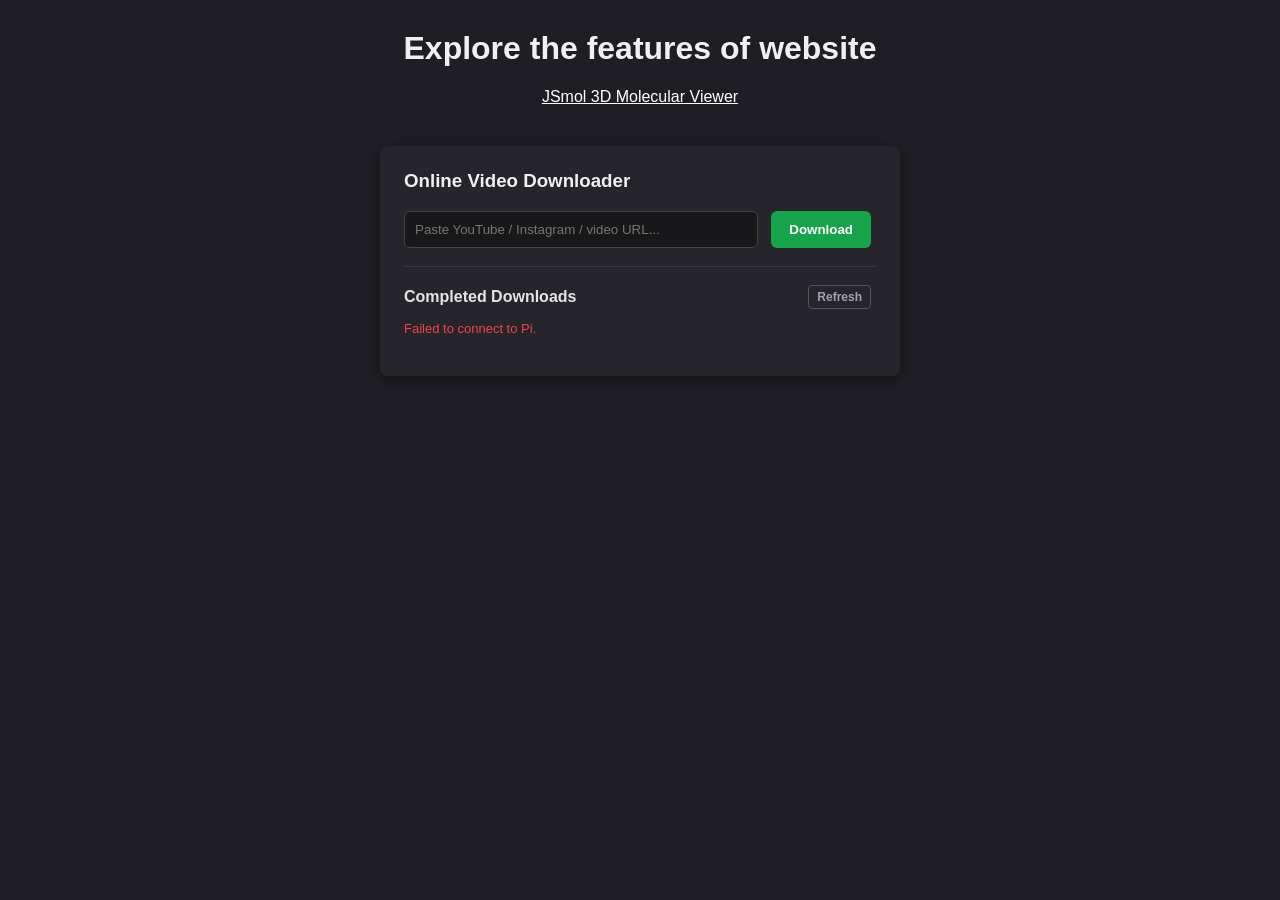
==== index.html @ f724b2a7 "enhance video downloader with progress tracking and improved UI" ====
<!DOCTYPE html>
<html>

<head>
    <meta charset="UTF-8">
    <meta name="viewport" content="width=device-width, initial-scale=1.0">
    <link rel="stylesheet" href="style.css">
    <script type="text/javascript" src="jsmol.min.js"></script>
    <title>Welcome to 123Haiku's Website</title>
</head>

<body>
    <h1>Explore the features of website</h1>
    <a href="jsmol.html" style="color: white;">JSmol 3D Molecular Viewer</a><br>
    <!-- Video Downloader Section -->
    <div
        style="margin-top: 40px; padding: 24px; background: #25252b; border-radius: 8px; display: inline-block; box-shadow: 0 4px 16px rgba(0,0,0,0.4); max-width: 520px; width: 100%; text-align: left; box-sizing: border-box;">
        <h3 style="margin-top: 0; color: #f0f0f0;">Online Video Downloader</h3>

        <div style="display: flex; gap: 8px;">
            <input type="text" id="video-url-input" placeholder="Paste YouTube / Instagram / video URL..."
                style="flex: 1; padding: 10px; border-radius: 6px; border: 1px solid #444; background: #18181b; color: #fff; outline: none;" />
            <button id="dl-btn" onclick="triggerDownload()"
                style="padding: 10px 18px; font-weight: bold; border: none; border-radius: 6px; background: #16a34a; color: white; cursor: pointer;">
                Download
            </button>
        </div>

        <div id="progress-container" style="display: none; margin-top: 14px;">
            <div
                style="display: flex; justify-content: space-between; font-size: 13px; color: #a1a1aa; margin-bottom: 4px;">
                <span id="progress-text">Downloading: 0%</span>
                <span id="progress-meta">Speed: -- | ETA: --</span>
            </div>
            <div style="width: 100%; height: 8px; background: #33333d; border-radius: 4px; overflow: hidden;">
                <div id="progress-bar"
                    style="width: 0%; height: 100%; background: #22c55e; transition: width 0.3s ease;"></div>
            </div>
        </div>
        <p id="dl-status" style="margin-top: 10px; font-size: 14px; color: #a1a1aa;"></p>



        <hr style="border: 0; border-top: 1px solid #383842; margin: 18px 0;" />

        <div style="display: flex; justify-content: space-between; align-items: center;">
            <h4 style="margin: 0; color: #e4e4e7;">Completed Downloads</h4>
            <button onclick="fetchCompletedVideos()"
                style="background: none; border: 1px solid #555; color: #a1a1aa; border-radius: 4px; padding: 4px 8px; cursor: pointer; font-size: 12px;">Refresh</button>
        </div>

        <ul id="video-list"
            style="list-style: none; padding: 0; margin-top: 12px; max-height: 220px; overflow-y: auto;">
            <li style="color: #71717a; font-size: 13px;">Loading completed files...</li>
        </ul>
    </div>

    <script>
        const API_BASE = "https://animal-margin-chowder.ngrok-free.dev";

        async function fetchCompletedVideos() {
            const listEl = document.getElementById("video-list");
            try {
                const res = await fetch(`${API_BASE}/api/videos`, {
                    headers: {
                        "ngrok-skip-browser-warning": "true"
                    }
                });
                const data = await res.json();

                if (!data.videos || data.videos.length === 0) {
                    listEl.innerHTML = `<li style="color: #71717a; font-size: 13px;">No completed videos available.</li>`;
                    return;
                }

                listEl.innerHTML = data.videos.map(v => `
        <li style="display: flex; justify-content: space-between; align-items: center; padding: 8px 0; border-bottom: 1px solid #33333d;">
          <div style="overflow: hidden; text-overflow: ellipsis; white-space: nowrap; max-width: 300px;" title="${v.filename}">
            <span style="color: #e4e4e7; font-size: 14px;">${v.filename}</span><br/>
            <span style="color: #71717a; font-size: 12px;">${v.size_mb} MB (Deleted after saving)</span>
          </div>
          <a href="${v.download_url}" 
             onclick="setTimeout(fetchCompletedVideos, 3000)"
             style="background: #2563eb; color: #fff; padding: 6px 12px; border-radius: 4px; text-decoration: none; font-size: 12px; font-weight: bold; cursor: pointer;">
            Save
          </a>
        </li>
      `).join("");
            } catch (err) {
                listEl.innerHTML = `<li style="color: #ef4444; font-size: 13px;">Failed to connect to Pi.</li>`;
            }
        }

        async function pollProgress(taskId) {
            const container = document.getElementById("progress-container");
            const bar = document.getElementById("progress-bar");
            const text = document.getElementById("progress-text");
            const meta = document.getElementById("progress-meta");
            const status = document.getElementById("dl-status");

            container.style.display = "block";

            const interval = setInterval(async () => {
                try {
                    const res = await fetch(`${API_BASE}/api/progress/${taskId}`, {
                        headers: { "ngrok-skip-browser-warning": "true" }
                    });
                    if (!res.ok) return;

                    const data = await res.json();

                    if (data.status === "downloading") {
                        bar.style.width = `${data.percent}%`;
                        text.innerText = `Downloading: ${data.percent}%`;
                        meta.innerText = `${data.speed} | ETA: ${data.eta}`;
                    } else if (data.status === "processing") {
                        bar.style.width = "100%";
                        text.innerText = "Processing & Muxing audio/video...";
                        meta.innerText = "Almost done";
                    } else if (data.status === "completed") {
                        clearInterval(interval);
                        bar.style.width = "100%";
                        text.innerText = "Finished!";
                        meta.innerText = "";
                        status.innerText = "Download complete! Ready in the list below.";
                        status.style.color = "#4ade80";
                        fetchCompletedVideos();
                    } else if (data.status === "error") {
                        clearInterval(interval);
                        status.innerText = "Download failed on Pi.";
                        status.style.color = "#ef4444";
                    }
                } catch (e) {
                    console.error("Polling error", e);
                }
            }, 1000); // Check every second
        }

        async function triggerDownload() {
            const input = document.getElementById("video-url-input");
            const status = document.getElementById("dl-status");
            const btn = document.getElementById("dl-btn");
            const url = input.value.trim();

            if (!url) {
                status.innerText = "Please paste a video URL first.";
                status.style.color = "#f87171";
                return;
            }

            btn.disabled = true;
            btn.style.opacity = "0.6";
            status.innerText = "Submitting download task...";
            status.style.color = "#a1a1aa";

            try {
                const res = await fetch(`${API_BASE}/api/download`, {
                    method: "POST",
                    headers: {
                        "Content-Type": "application/json",
                        "ngrok-skip-browser-warning": "true"
                    },
                    body: JSON.stringify({ url: url })
                });

                const data = await res.json();
                if (res.ok && data.task_id) {
                    input.value = "";
                    pollProgress(data.task_id);
                } else {
                    status.innerText = "Error: " + (data.message || "Failed to start download");
                    status.style.color = "#f87171";
                }
            } catch (err) {
                status.innerText = "Connection failed. Ensure the Pi is online.";
                status.style.color = "#f87171";
            } finally {
                btn.disabled = false;
                btn.style.opacity = "1";
            }
        }

        fetchCompletedVideos();
    </script>
</body>

</html>
---- style.css ----
body {
    font-family: -apple-system, BlinkMacSystemFont, "Segoe UI", Roboto, sans-serif;
    text-align: center;
    background-color: #1e1e24;
    color: #f0f0f0;
    margin-top: 30px;
}

#viewer-container {
    display: inline-block;
    border: 2px solid #444;
    border-radius: 8px;
    overflow: hidden;
    box-shadow: 0 4px 16px rgba(0, 0, 0, 0.4);
}

.controls {
    margin-top: 15px;
}

button {
    background: #2b6cb0;
    color: white;
    border: none;
    padding: 8px 16px;
    margin: 0 5px;
    border-radius: 4px;
    cursor: pointer;
    font-weight: bold;
}

button:hover {
    background: #3182ce;
}
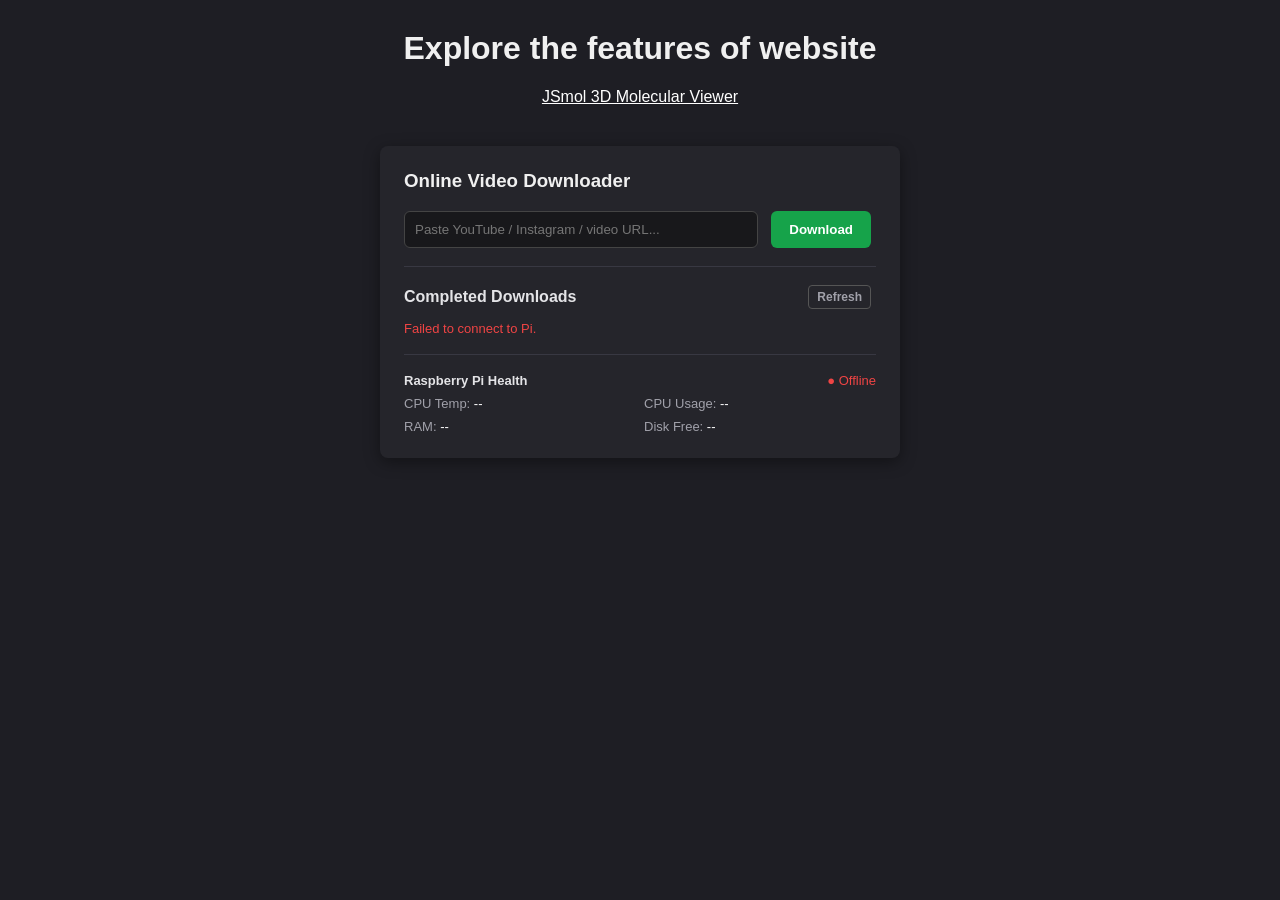
==== commit e3925ac8: "add Raspberry Pi stats panel and improve video download error handling" ====
--- a/index.html
+++ b/index.html
@@ -1,6 +1,5 @@
 <!DOCTYPE html>
 <html>
-
 <head>
     <meta charset="UTF-8">
     <meta name="viewport" content="width=device-width, initial-scale=1.0">
@@ -8,13 +7,12 @@
     <script type="text/javascript" src="jsmol.min.js"></script>
     <title>Welcome to 123Haiku's Website</title>
 </head>
-
 <body>
     <h1>Explore the features of website</h1>
     <a href="jsmol.html" style="color: white;">JSmol 3D Molecular Viewer</a><br>
+
     <!-- Video Downloader Section -->
-    <div
-        style="margin-top: 40px; padding: 24px; background: #25252b; border-radius: 8px; display: inline-block; box-shadow: 0 4px 16px rgba(0,0,0,0.4); max-width: 520px; width: 100%; text-align: left; box-sizing: border-box;">
+    <div style="margin-top: 40px; padding: 24px; background: #25252b; border-radius: 8px; display: inline-block; box-shadow: 0 4px 16px rgba(0,0,0,0.4); max-width: 520px; width: 100%; text-align: left; box-sizing: border-box;">
         <h3 style="margin-top: 0; color: #f0f0f0;">Online Video Downloader</h3>
 
         <div style="display: flex; gap: 8px;">
@@ -27,19 +25,15 @@
         </div>
 
         <div id="progress-container" style="display: none; margin-top: 14px;">
-            <div
-                style="display: flex; justify-content: space-between; font-size: 13px; color: #a1a1aa; margin-bottom: 4px;">
+            <div style="display: flex; justify-content: space-between; font-size: 13px; color: #a1a1aa; margin-bottom: 4px;">
                 <span id="progress-text">Downloading: 0%</span>
                 <span id="progress-meta">Speed: -- | ETA: --</span>
             </div>
             <div style="width: 100%; height: 8px; background: #33333d; border-radius: 4px; overflow: hidden;">
-                <div id="progress-bar"
-                    style="width: 0%; height: 100%; background: #22c55e; transition: width 0.3s ease;"></div>
+                <div id="progress-bar" style="width: 0%; height: 100%; background: #22c55e; transition: width 0.3s ease;"></div>
             </div>
         </div>
         <p id="dl-status" style="margin-top: 10px; font-size: 14px; color: #a1a1aa;"></p>
-
-
 
         <hr style="border: 0; border-top: 1px solid #383842; margin: 18px 0;" />
 
@@ -49,45 +43,128 @@
                 style="background: none; border: 1px solid #555; color: #a1a1aa; border-radius: 4px; padding: 4px 8px; cursor: pointer; font-size: 12px;">Refresh</button>
         </div>
 
-        <ul id="video-list"
-            style="list-style: none; padding: 0; margin-top: 12px; max-height: 220px; overflow-y: auto;">
+        <ul id="video-list" style="list-style: none; padding: 0; margin-top: 12px; max-height: 220px; overflow-y: auto;">
             <li style="color: #71717a; font-size: 13px;">Loading completed files...</li>
         </ul>
+
+        <!-- Raspberry Pi Stats Panel -->
+        <hr style="border: 0; border-top: 1px solid #383842; margin: 18px 0;" />
+        <div style="font-size: 13px; color: #a1a1aa;">
+            <div style="display: flex; justify-content: space-between; align-items: center; margin-bottom: 8px;">
+                <strong style="color: #e4e4e7;">Raspberry Pi Health</strong>
+                <span id="pi-online-status" style="color: #ef4444;">● Offline</span>
+            </div>
+            <div style="display: grid; grid-template-columns: 1fr 1fr; gap: 8px;">
+                <div>CPU Temp: <span id="stat-temp" style="color: #fff;">--</span></div>
+                <div>CPU Usage: <span id="stat-cpu" style="color: #fff;">--</span></div>
+                <div>RAM: <span id="stat-ram" style="color: #fff;">--</span></div>
+                <div>Disk Free: <span id="stat-disk" style="color: #fff;">--</span></div>
+            </div>
+        </div>
     </div>
 
     <script>
         const API_BASE = "https://animal-margin-chowder.ngrok-free.dev";
 
+        // Retrieve or prompt for API key
+        function getApiKey() {
+            let key = localStorage.getItem("pi_api_key");
+            if (!key) {
+                key = prompt("Enter your Raspberry Pi Access Key:");
+                if (key) localStorage.setItem("pi_api_key", key);
+            }
+            return key || "";
+        }
+
+        function getAuthHeaders(extraHeaders = {}) {
+            return {
+                "ngrok-skip-browser-warning": "true",
+                "X-API-Key": getApiKey(),
+                ...extraHeaders
+            };
+        }
+
+        // Safe DOM Node Creation (Neutralizes XSS)
+        function createVideoListItem(v) {
+            const li = document.createElement("li");
+            li.style.cssText = "display: flex; justify-content: space-between; align-items: center; padding: 8px 0; border-bottom: 1px solid #33333d;";
+
+            const infoDiv = document.createElement("div");
+            infoDiv.style.cssText = "overflow: hidden; text-overflow: ellipsis; white-space: nowrap; max-width: 300px;";
+            infoDiv.title = v.filename;
+
+            const nameSpan = document.createElement("span");
+            nameSpan.style.cssText = "color: #e4e4e7; font-size: 14px;";
+            nameSpan.textContent = v.filename;
+
+            const sizeSpan = document.createElement("span");
+            sizeSpan.style.cssText = "color: #71717a; font-size: 12px;";
+            sizeSpan.textContent = `${v.size_mb} MB (Deleted after saving)`;
+
+            infoDiv.appendChild(nameSpan);
+            infoDiv.appendChild(document.createElement("br"));
+            infoDiv.appendChild(sizeSpan);
+
+            const saveBtn = document.createElement("button");
+            saveBtn.textContent = "Save";
+            saveBtn.style.cssText = "background: #2563eb; color: #fff; padding: 6px 12px; border-radius: 4px; border: none; font-size: 12px; font-weight: bold; cursor: pointer;";
+            saveBtn.addEventListener("click", () => downloadFile(v.download_url, v.filename));
+
+            li.appendChild(infoDiv);
+            li.appendChild(saveBtn);
+            return li;
+        }
+
         async function fetchCompletedVideos() {
             const listEl = document.getElementById("video-list");
             try {
-                const res = await fetch(`${API_BASE}/api/videos`, {
-                    headers: {
-                        "ngrok-skip-browser-warning": "true"
-                    }
-                });
+                const res = await fetch(`${API_BASE}/api/videos?t=${Date.now()}`, {
+                    headers: getAuthHeaders()
+                });
+                
+                if (res.status === 401) {
+                    localStorage.removeItem("pi_api_key");
+                    listEl.innerHTML = `<li style="color: #ef4444; font-size: 13px;">Unauthorized: Invalid API key. Refresh to re-enter.</li>`;
+                    return;
+                }
+
                 const data = await res.json();
+                listEl.innerHTML = "";
 
                 if (!data.videos || data.videos.length === 0) {
                     listEl.innerHTML = `<li style="color: #71717a; font-size: 13px;">No completed videos available.</li>`;
                     return;
                 }
 
-                listEl.innerHTML = data.videos.map(v => `
-        <li style="display: flex; justify-content: space-between; align-items: center; padding: 8px 0; border-bottom: 1px solid #33333d;">
-          <div style="overflow: hidden; text-overflow: ellipsis; white-space: nowrap; max-width: 300px;" title="${v.filename}">
-            <span style="color: #e4e4e7; font-size: 14px;">${v.filename}</span><br/>
-            <span style="color: #71717a; font-size: 12px;">${v.size_mb} MB (Deleted after saving)</span>
-          </div>
-          <a href="${v.download_url}" 
-             onclick="setTimeout(fetchCompletedVideos, 3000)"
-             style="background: #2563eb; color: #fff; padding: 6px 12px; border-radius: 4px; text-decoration: none; font-size: 12px; font-weight: bold; cursor: pointer;">
-            Save
-          </a>
-        </li>
-      `).join("");
+                data.videos.forEach(v => listEl.appendChild(createVideoListItem(v)));
             } catch (err) {
                 listEl.innerHTML = `<li style="color: #ef4444; font-size: 13px;">Failed to connect to Pi.</li>`;
+            }
+        }
+
+        async function downloadFile(url, filename) {
+            try {
+                const res = await fetch(url, {
+                    headers: getAuthHeaders()
+                });
+
+                if (!res.ok) throw new Error("Download request failed");
+
+                const blob = await res.blob();
+                const blobUrl = window.URL.createObjectURL(blob);
+
+                const tempAnchor = document.createElement("a");
+                tempAnchor.href = blobUrl;
+                tempAnchor.download = filename;
+                document.body.appendChild(tempAnchor);
+                tempAnchor.click();
+
+                document.body.removeChild(tempAnchor);
+                window.URL.revokeObjectURL(blobUrl);
+
+                setTimeout(fetchCompletedVideos, 1000);
+            } catch (err) {
+                alert("Failed to download video file from Raspberry Pi.");
             }
         }
 
@@ -103,7 +180,7 @@
             const interval = setInterval(async () => {
                 try {
                     const res = await fetch(`${API_BASE}/api/progress/${taskId}`, {
-                        headers: { "ngrok-skip-browser-warning": "true" }
+                        headers: getAuthHeaders()
                     });
                     if (!res.ok) return;
 
@@ -127,13 +204,13 @@
                         fetchCompletedVideos();
                     } else if (data.status === "error") {
                         clearInterval(interval);
-                        status.innerText = "Download failed on Pi.";
+                        status.innerText = "Download failed: " + (data.error || "Unknown error");
                         status.style.color = "#ef4444";
                     }
                 } catch (e) {
                     console.error("Polling error", e);
                 }
-            }, 1000); // Check every second
+            }, 1000);
         }
 
         async function triggerDownload() {
@@ -156,10 +233,7 @@
             try {
                 const res = await fetch(`${API_BASE}/api/download`, {
                     method: "POST",
-                    headers: {
-                        "Content-Type": "application/json",
-                        "ngrok-skip-browser-warning": "true"
-                    },
+                    headers: getAuthHeaders({ "Content-Type": "application/json" }),
                     body: JSON.stringify({ url: url })
                 });
 
@@ -168,7 +242,7 @@
                     input.value = "";
                     pollProgress(data.task_id);
                 } else {
-                    status.innerText = "Error: " + (data.message || "Failed to start download");
+                    status.innerText = "Error: " + (data.detail || data.message || "Failed to start download");
                     status.style.color = "#f87171";
                 }
             } catch (err) {
@@ -180,8 +254,37 @@
             }
         }
 
+        async function fetchPiStats() {
+            const statusEl = document.getElementById("pi-online-status");
+            const tempEl = document.getElementById("stat-temp");
+            const cpuEl = document.getElementById("stat-cpu");
+            const ramEl = document.getElementById("stat-ram");
+            const diskEl = document.getElementById("stat-disk");
+
+            try {
+                const res = await fetch(`${API_BASE}/api/stats`, {
+                    headers: getAuthHeaders()
+                });
+                if (!res.ok) throw new Error("Stats request rejected");
+
+                const data = await res.json();
+                statusEl.innerText = "● Online";
+                statusEl.style.color = "#22c55e";
+
+                tempEl.innerText = data.cpu_temp_c ? `${data.cpu_temp_c}°C` : "N/A";
+                cpuEl.innerText = `${data.cpu_usage_pct}%`;
+                ramEl.innerText = `${data.ram_used_mb}MB / ${data.ram_total_mb}MB (${data.ram_pct}%)`;
+                diskEl.innerText = `${data.disk_free_gb}GB free / ${data.disk_total_gb}GB`;
+            } catch (err) {
+                statusEl.innerText = "● Offline";
+                statusEl.style.color = "#ef4444";
+            }
+        }
+
+        // Initialize UI
         fetchCompletedVideos();
+        fetchPiStats();
+        setInterval(fetchPiStats, 5000);
     </script>
 </body>
-
 </html>
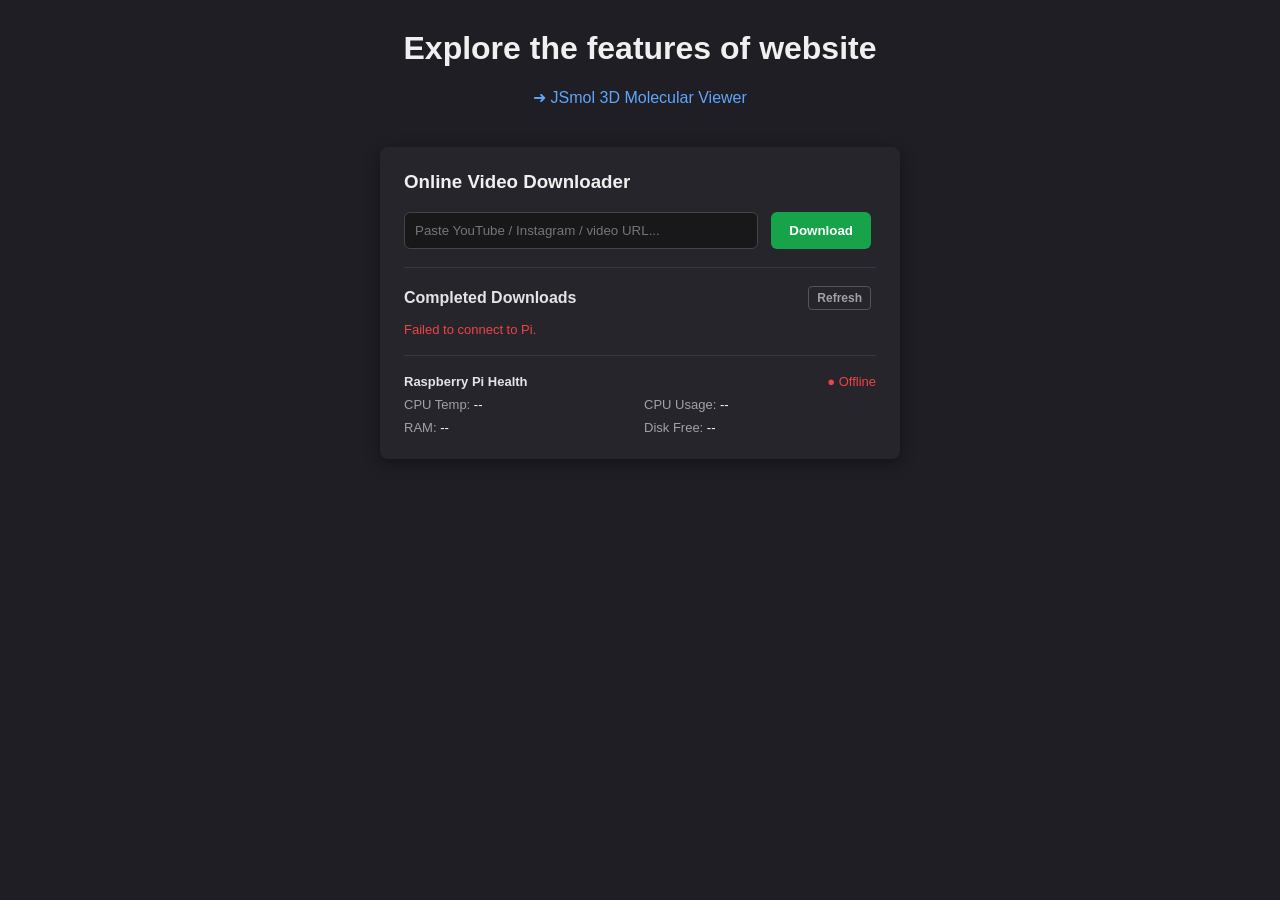
==== commit 1ef6deae: "refactor HTML structure and improve link styling in JSmol viewer" ====
--- a/index.html
+++ b/index.html
@@ -1,15 +1,15 @@
 <!DOCTYPE html>
-<html>
+<html lang="en">
 <head>
     <meta charset="UTF-8">
     <meta name="viewport" content="width=device-width, initial-scale=1.0">
+    <link rel="icon" href="data:image/svg+xml,<svg xmlns=%22http://www.w3.org/2000/svg%22 viewBox=%220 0 100 100%22><text y=%22.9em%22 font-size=%2290%22>⚡</text></svg>">
     <link rel="stylesheet" href="style.css">
-    <script type="text/javascript" src="jsmol.min.js"></script>
     <title>Welcome to 123Haiku's Website</title>
 </head>
 <body>
     <h1>Explore the features of website</h1>
-    <a href="jsmol.html" style="color: white;">JSmol 3D Molecular Viewer</a><br>
+    <a href="jsmol.html" style="color: #60a5fa; text-decoration: none;">➜ JSmol 3D Molecular Viewer</a><br>
 
     <!-- Video Downloader Section -->
     <div style="margin-top: 40px; padding: 24px; background: #25252b; border-radius: 8px; display: inline-block; box-shadow: 0 4px 16px rgba(0,0,0,0.4); max-width: 520px; width: 100%; text-align: left; box-sizing: border-box;">
@@ -66,7 +66,6 @@
     <script>
         const API_BASE = "https://animal-margin-chowder.ngrok-free.dev";
 
-        // Retrieve or prompt for API key
         function getApiKey() {
             let key = localStorage.getItem("pi_api_key");
             if (!key) {
@@ -84,7 +83,6 @@
             };
         }
 
-        // Safe DOM Node Creation (Neutralizes XSS)
         function createVideoListItem(v) {
             const li = document.createElement("li");
             li.style.cssText = "display: flex; justify-content: space-between; align-items: center; padding: 8px 0; border-bottom: 1px solid #33333d;";
@@ -99,7 +97,7 @@
 
             const sizeSpan = document.createElement("span");
             sizeSpan.style.cssText = "color: #71717a; font-size: 12px;";
-            sizeSpan.textContent = `${v.size_mb} MB (Deleted after saving)`;
+            sizeSpan.textContent = `${v.size_mb} MB (Deletes after saving)`;
 
             infoDiv.appendChild(nameSpan);
             infoDiv.appendChild(document.createElement("br"));
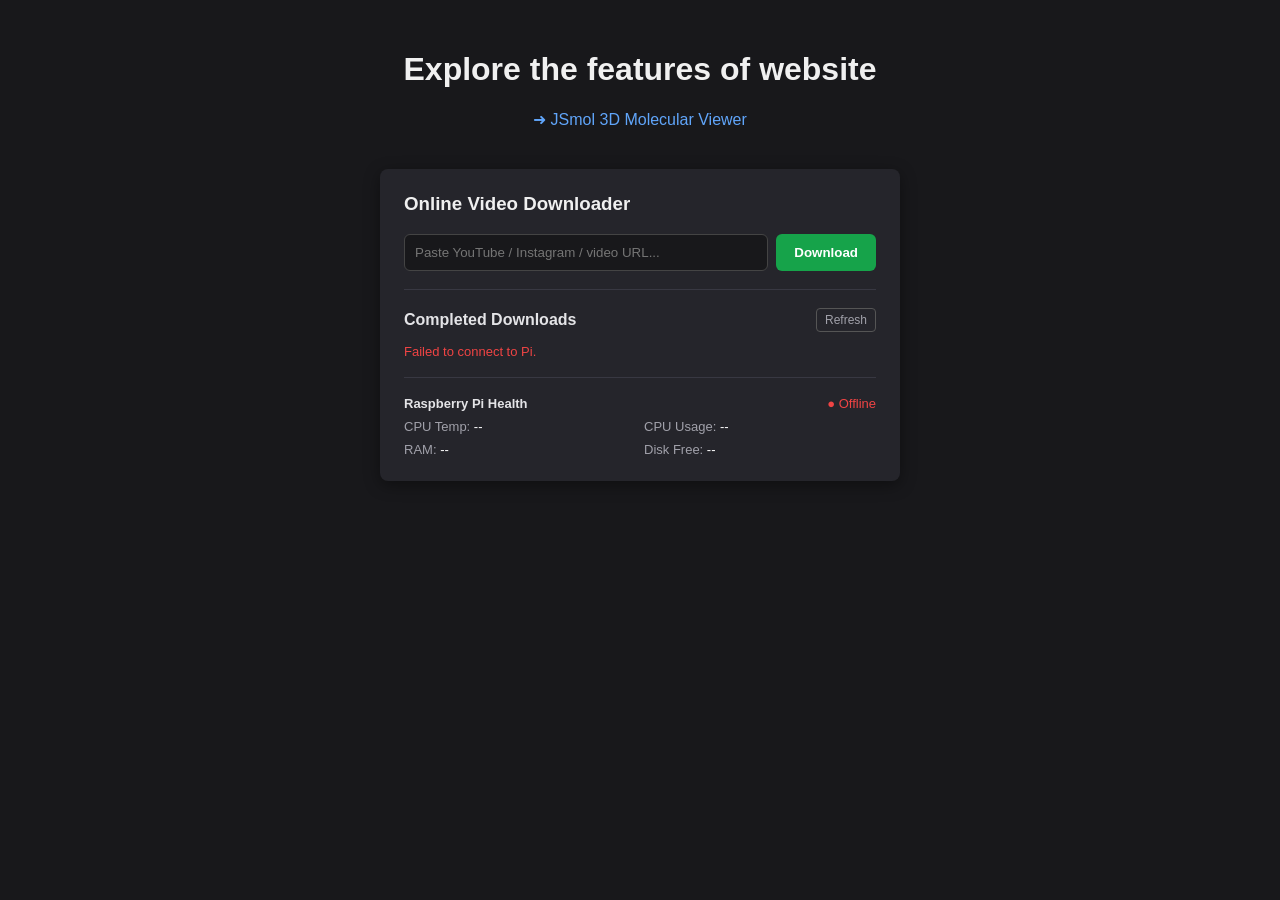
==== commit b387b9a3: "harden client: sessionStorage key, client-side URL allowlist, 401/429 handling" ====
--- a/index.html
+++ b/index.html
@@ -64,23 +64,58 @@
     </div>
 
     <script>
-        const API_BASE = "https://animal-margin-chowder.ngrok-free.dev";
-
+        const API_BASE = "https://api.ngc6543.tech";
+
+        // ---------- 客户端侧的三道门 ----------
+        // 注意：真正的鉴权在服务端（secrets.compare_digest）。
+        // 这里只是减少把 key 到处塞 + 减少误把任意 URL 发出去。
+        const ALLOWED_HOSTS = [
+            "youtube.com", "www.youtube.com", "m.youtube.com", "youtu.be",
+            "instagram.com", "www.instagram.com",
+            "tiktok.com", "www.tiktok.com", "vm.tiktok.com",
+            "facebook.com", "www.facebook.com", "fb.watch",
+            "x.com", "www.x.com", "twitter.com", "www.twitter.com",
+        ];
+
+        // key 只放 sessionStorage：关标签页即失效，不会有长期驻留副本
         function getApiKey() {
-            let key = localStorage.getItem("pi_api_key");
+            let key = sessionStorage.getItem("pi_api_key");
             if (!key) {
                 key = prompt("Enter your Raspberry Pi Access Key:");
-                if (key) localStorage.setItem("pi_api_key", key);
+                if (key) sessionStorage.setItem("pi_api_key", key.trim());
             }
             return key || "";
+        }
+
+        function clearApiKey() {
+            sessionStorage.removeItem("pi_api_key");
         }
 
         function getAuthHeaders(extraHeaders = {}) {
             return {
-                "ngrok-skip-browser-warning": "true",
                 "X-API-Key": getApiKey(),
                 ...extraHeaders
             };
+        }
+
+        // 与后端同一条规则，只是浏览器侧先拦一层
+        function isAllowedHost(rawUrl) {
+            let u;
+            try { u = new URL(rawUrl); } catch { return false; }
+            if (u.protocol !== "http:" && u.protocol !== "https:") return false;
+            // 字面量 IP 一律拒绝（挡 127.0.0.1 / 192.168.x / 169.254.x）
+            if (/^\d{1,3}(\.\d{1,3}){3}$/.test(u.hostname)) return false;
+            if (u.hostname.startsWith("[") || u.hostname.includes(":")) return false;
+            const h = u.hostname.toLowerCase().replace(/\.$/, "");
+            return ALLOWED_HOSTS.some(s => h === s || h.endsWith("." + s));
+        }
+
+        // 429 / 401 统一给用户一句人话
+        function explainStatus(res, data) {
+            if (res.status === 401) { clearApiKey(); return "Invalid API key. Reload to re-enter."; }
+            if (res.status === 429) return "Too many requests, wait a minute.";
+            if (res.status === 400) return (data && data.detail) ? String(data.detail) : "Request rejected.";
+            return (data && (data.detail || data.message)) || ("HTTP " + res.status);
         }
 
         function createVideoListItem(v) {
@@ -121,7 +156,7 @@
                 });
                 
                 if (res.status === 401) {
-                    localStorage.removeItem("pi_api_key");
+                    clearApiKey();
                     listEl.innerHTML = `<li style="color: #ef4444; font-size: 13px;">Unauthorized: Invalid API key. Refresh to re-enter.</li>`;
                     return;
                 }
@@ -142,7 +177,8 @@
 
         async function downloadFile(url, filename) {
             try {
-                const res = await fetch(url, {
+                const targetUrl = url.startsWith('http') ? url : API_BASE + url;
+                const res = await fetch(targetUrl, {
                     headers: getAuthHeaders()
                 });
 
@@ -180,6 +216,13 @@
                     const res = await fetch(`${API_BASE}/api/progress/${taskId}`, {
                         headers: getAuthHeaders()
                     });
+                    if (res.status === 401) {
+                        clearInterval(interval);
+                        clearApiKey();
+                        status.innerText = "API key rejected. Reload to re-enter.";
+                        status.style.color = "#ef4444";
+                        return;
+                    }
                     if (!res.ok) return;
 
                     const data = await res.json();
@@ -223,6 +266,13 @@
                 return;
             }
 
+            // 客户端先挡一层，服务端还会再挡一次
+            if (!isAllowedHost(url)) {
+                status.innerText = "Only YouTube / Instagram / TikTok / Facebook / X video links are supported.";
+                status.style.color = "#f87171";
+                return;
+            }
+
             btn.disabled = true;
             btn.style.opacity = "0.6";
             status.innerText = "Submitting download task...";
@@ -235,12 +285,12 @@
                     body: JSON.stringify({ url: url })
                 });
 
-                const data = await res.json();
+                const data = await res.json().catch(() => ({}));
                 if (res.ok && data.task_id) {
                     input.value = "";
                     pollProgress(data.task_id);
                 } else {
-                    status.innerText = "Error: " + (data.detail || data.message || "Failed to start download");
+                    status.innerText = "Error: " + explainStatus(res, data);
                     status.style.color = "#f87171";
                 }
             } catch (err) {
--- a/style.css
+++ b/style.css
@@ -1,34 +1,146 @@
 body {
-    font-family: -apple-system, BlinkMacSystemFont, "Segoe UI", Roboto, sans-serif;
+    font-family: -apple-system, BlinkMacSystemFont, "Segoe UI", Roboto, "Helvetica Neue", Arial, sans-serif;
     text-align: center;
-    background-color: #1e1e24;
+    background-color: #18181b;
     color: #f0f0f0;
-    margin-top: 30px;
+    margin: 0;
+    padding: 30px 16px 60px;
+    box-sizing: border-box;
+}
+
+.back-link {
+    color: #60a5fa;
+    text-decoration: none;
+    font-size: 14px;
+    font-weight: 500;
+    display: inline-block;
+    margin-bottom: 8px;
+    transition: color 0.15s ease;
+}
+
+.back-link:hover {
+    color: #93c5fd;
+    text-decoration: underline;
 }
 
 #viewer-container {
     display: inline-block;
-    border: 2px solid #444;
-    border-radius: 8px;
+    border: 1px solid #3f3f46;
+    border-radius: 12px;
     overflow: hidden;
-    box-shadow: 0 4px 16px rgba(0, 0, 0, 0.4);
+    box-shadow: 0 8px 30px rgba(0, 0, 0, 0.5);
+    background: #000;
 }
 
-.controls {
-    margin-top: 15px;
+/* Control Card Container */
+.control-card {
+    max-width: 620px;
+    width: 100%;
+    margin: 24px auto 0;
+    background: #25252b;
+    border: 1px solid #383842;
+    border-radius: 12px;
+    padding: 20px 22px;
+    box-shadow: 0 4px 20px rgba(0, 0, 0, 0.4);
+    box-sizing: border-box;
+    text-align: left;
 }
 
-button {
-    background: #2b6cb0;
-    color: white;
-    border: none;
-    padding: 8px 16px;
-    margin: 0 5px;
-    border-radius: 4px;
-    cursor: pointer;
-    font-weight: bold;
+/* Search Bar */
+.search-container {
+    display: flex;
+    gap: 8px;
 }
 
-button:hover {
-    background: #3182ce;
-}+.search-input {
+    flex: 1;
+    padding: 10px 14px;
+    background: #18181b;
+    border: 1px solid #444;
+    border-radius: 6px;
+    color: #fff;
+    font-size: 14px;
+    outline: none;
+    transition: border-color 0.2s;
+}
+
+.search-input:focus {
+    border-color: #3b82f6;
+}
+
+.search-btn {
+    padding: 10px 20px;
+    background: #2563eb;
+    color: white;
+    font-weight: 600;
+    font-size: 14px;
+    border: none;
+    border-radius: 6px;
+    cursor: pointer;
+    transition: background-color 0.2s, transform 0.1s;
+}
+
+.search-btn:hover {
+    background: #1d4ed8;
+}
+
+.search-btn:active {
+    transform: scale(0.98);
+}
+
+.status-text {
+    min-height: 18px;
+    margin: 6px 0 12px;
+    font-size: 13px;
+    color: #a1a1aa;
+}
+
+.divider {
+    border: 0;
+    border-top: 1px solid #383842;
+    margin: 14px 0;
+}
+
+.section-title {
+    font-size: 11px;
+    font-weight: 700;
+    text-transform: uppercase;
+    letter-spacing: 0.08em;
+    color: #a1a1aa;
+    margin-bottom: 8px;
+}
+
+.btn-grid {
+    display: flex;
+    flex-wrap: wrap;
+    gap: 8px;
+}
+
+.ctrl-btn {
+    padding: 7px 14px;
+    font-size: 13px;
+    font-weight: 500;
+    color: #e4e4e7;
+    background: #18181b;
+    border: 1px solid #3f3f46;
+    border-radius: 6px;
+    cursor: pointer;
+    transition: all 0.15s ease;
+}
+
+.ctrl-btn:hover {
+    background: #27272a;
+    border-color: #60a5fa;
+    color: #fff;
+}
+
+.ctrl-btn:active {
+    transform: scale(0.97);
+}
+
+.ctrl-btn.active {
+    background: #1e3a8a;
+    border-color: #3b82f6;
+    color: #93c5fd;
+    font-weight: 600;
+}
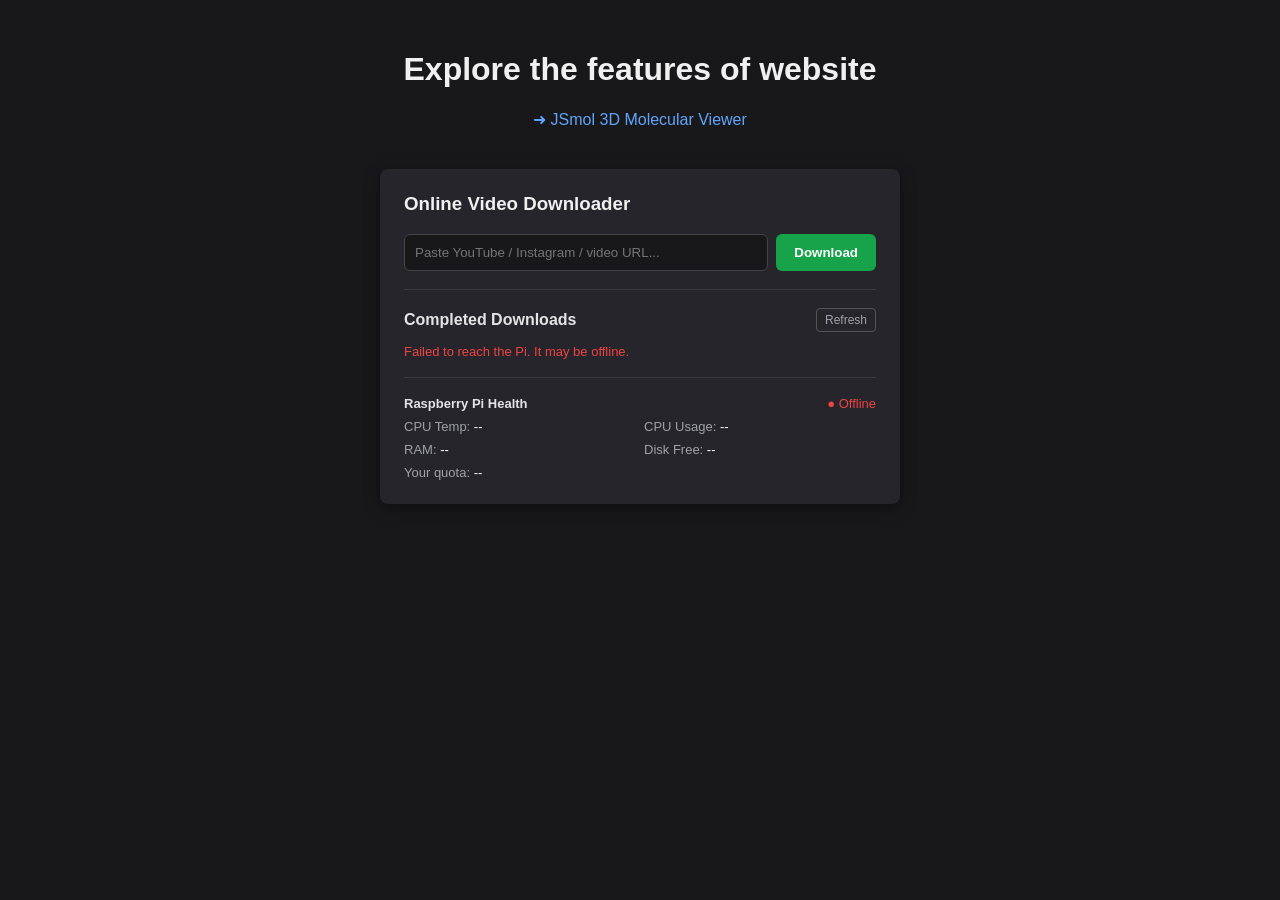
==== commit bc5fb6f9: "public mode: drop api key prompt, navigate-based download, quota display" ====
--- a/index.html
+++ b/index.html
@@ -43,6 +43,7 @@
                 style="background: none; border: 1px solid #555; color: #a1a1aa; border-radius: 4px; padding: 4px 8px; cursor: pointer; font-size: 12px;">Refresh</button>
         </div>
 
+        <p id="list-hint" style="margin: 8px 0 0; font-size: 12px; color: #71717a;"></p>
         <ul id="video-list" style="list-style: none; padding: 0; margin-top: 12px; max-height: 220px; overflow-y: auto;">
             <li style="color: #71717a; font-size: 13px;">Loading completed files...</li>
         </ul>
@@ -59,6 +60,7 @@
                 <div>CPU Usage: <span id="stat-cpu" style="color: #fff;">--</span></div>
                 <div>RAM: <span id="stat-ram" style="color: #fff;">--</span></div>
                 <div>Disk Free: <span id="stat-disk" style="color: #fff;">--</span></div>
+                <div>Your quota: <span id="stat-quota" style="color: #fff;">--</span></div>
             </div>
         </div>
     </div>
@@ -66,54 +68,43 @@
     <script>
         const API_BASE = "https://api.ngc6543.tech";
 
-        // ---------- 客户端侧的三道门 ----------
-        // 注意：真正的鉴权在服务端（secrets.compare_digest）。
-        // 这里只是减少把 key 到处塞 + 减少误把任意 URL 发出去。
+        // Public site: there is no key anywhere in this page.
+        // All gating lives on the Pi: per-IP token bucket, per-IP daily
+        // download quota, global concurrency cap, disk watermark.
+        // The browser only does two things: reject URLs that are obviously
+        // not video sites (fewer pointless requests reach the server), and
+        // translate 429/503 into one readable sentence.
         const ALLOWED_HOSTS = [
-            "youtube.com", "www.youtube.com", "m.youtube.com", "youtu.be",
-            "instagram.com", "www.instagram.com",
-            "tiktok.com", "www.tiktok.com", "vm.tiktok.com",
-            "facebook.com", "www.facebook.com", "fb.watch",
-            "x.com", "www.x.com", "twitter.com", "www.twitter.com",
+            "youtube.com", "youtu.be",
+            "instagram.com",
+            "tiktok.com",
+            "facebook.com", "fb.watch",
+            "x.com", "twitter.com",
+            "vimeo.com", "dailymotion.com", "twitch.tv",
+            "reddit.com", "soundcloud.com", "bilibili.com",
         ];
 
-        // key 只放 sessionStorage：关标签页即失效，不会有长期驻留副本
-        function getApiKey() {
-            let key = sessionStorage.getItem("pi_api_key");
-            if (!key) {
-                key = prompt("Enter your Raspberry Pi Access Key:");
-                if (key) sessionStorage.setItem("pi_api_key", key.trim());
-            }
-            return key || "";
-        }
-
-        function clearApiKey() {
-            sessionStorage.removeItem("pi_api_key");
-        }
-
-        function getAuthHeaders(extraHeaders = {}) {
-            return {
-                "X-API-Key": getApiKey(),
-                ...extraHeaders
-            };
-        }
-
-        // 与后端同一条规则，只是浏览器侧先拦一层
+        // Same rule as the server, applied earlier to catch typos and pastes.
         function isAllowedHost(rawUrl) {
             let u;
             try { u = new URL(rawUrl); } catch { return false; }
             if (u.protocol !== "http:" && u.protocol !== "https:") return false;
-            // 字面量 IP 一律拒绝（挡 127.0.0.1 / 192.168.x / 169.254.x）
+            // Refuse bare IP literals: 127.0.0.1 / 192.168.x / 169.254.x
             if (/^\d{1,3}(\.\d{1,3}){3}$/.test(u.hostname)) return false;
             if (u.hostname.startsWith("[") || u.hostname.includes(":")) return false;
             const h = u.hostname.toLowerCase().replace(/\.$/, "");
             return ALLOWED_HOSTS.some(s => h === s || h.endsWith("." + s));
         }
 
-        // 429 / 401 统一给用户一句人话
+        // One human sentence for every non-2xx path.
         function explainStatus(res, data) {
-            if (res.status === 401) { clearApiKey(); return "Invalid API key. Reload to re-enter."; }
-            if (res.status === 429) return "Too many requests, wait a minute.";
+            if (res.status === 429) {
+                const ra = res.headers.get("Retry-After");
+                return "Busy right now - " + (data && data.detail ? data.detail : "try again in a bit")
+                     + (ra ? ` (retry in ${ra}s)` : "");
+            }
+            if (res.status === 503) return (data && data.detail) || "Server is out of space, try later.";
+            if (res.status === 401) return "This endpoint is locked. The public site should never need a key.";
             if (res.status === 400) return (data && data.detail) ? String(data.detail) : "Request rejected.";
             return (data && (data.detail || data.message)) || ("HTTP " + res.status);
         }
@@ -132,7 +123,10 @@
 
             const sizeSpan = document.createElement("span");
             sizeSpan.style.cssText = "color: #71717a; font-size: 12px;";
-            sizeSpan.textContent = `${v.size_mb} MB (Deletes after saving)`;
+            const age = (typeof v.age_min === "number")
+                ? (v.age_min < 60 ? `${v.age_min} min ago` : `${Math.round(v.age_min / 60)} h ago`)
+                : "";
+            sizeSpan.textContent = `${v.size_mb} MB${age ? " - " + age : ""} - auto-deletes`;
 
             infoDiv.appendChild(nameSpan);
             infoDiv.appendChild(document.createElement("br"));
@@ -141,7 +135,13 @@
             const saveBtn = document.createElement("button");
             saveBtn.textContent = "Save";
             saveBtn.style.cssText = "background: #2563eb; color: #fff; padding: 6px 12px; border-radius: 4px; border: none; font-size: 12px; font-weight: bold; cursor: pointer;";
-            saveBtn.addEventListener("click", () => downloadFile(v.download_url, v.filename));
+            // Top-level navigation: the browser handles Content-Disposition
+            // itself, so no fetch, no CORS, no redirect that fetch could eat.
+            saveBtn.addEventListener("click", () => {
+                window.location.href = v.download_url.startsWith("http")
+                    ? v.download_url
+                    : API_BASE + v.download_url;
+            });
 
             li.appendChild(infoDiv);
             li.appendChild(saveBtn);
@@ -150,55 +150,30 @@
 
         async function fetchCompletedVideos() {
             const listEl = document.getElementById("video-list");
+            const hintEl = document.getElementById("list-hint");
             try {
-                const res = await fetch(`${API_BASE}/api/videos?t=${Date.now()}`, {
-                    headers: getAuthHeaders()
-                });
-                
-                if (res.status === 401) {
-                    clearApiKey();
-                    listEl.innerHTML = `<li style="color: #ef4444; font-size: 13px;">Unauthorized: Invalid API key. Refresh to re-enter.</li>`;
+                const res = await fetch(`${API_BASE}/api/videos?t=${Date.now()}`, { cache: "no-store" });
+
+                if (!res.ok) {
+                    listEl.innerHTML = `<li style="color: #ef4444; font-size: 13px;">${explainStatus(res, {})}</li>`;
                     return;
                 }
 
                 const data = await res.json();
                 listEl.innerHTML = "";
 
+                if (hintEl && typeof data.ttl_hours === "number") {
+                    hintEl.textContent = `Files are removed automatically after ${data.ttl_hours} h.`;
+                }
+
                 if (!data.videos || data.videos.length === 0) {
-                    listEl.innerHTML = `<li style="color: #71717a; font-size: 13px;">No completed videos available.</li>`;
+                    listEl.innerHTML = `<li style="color: #71717a; font-size: 13px;">No files on the Pi right now. Paste a link above.</li>`;
                     return;
                 }
 
                 data.videos.forEach(v => listEl.appendChild(createVideoListItem(v)));
             } catch (err) {
-                listEl.innerHTML = `<li style="color: #ef4444; font-size: 13px;">Failed to connect to Pi.</li>`;
-            }
-        }
-
-        async function downloadFile(url, filename) {
-            try {
-                const targetUrl = url.startsWith('http') ? url : API_BASE + url;
-                const res = await fetch(targetUrl, {
-                    headers: getAuthHeaders()
-                });
-
-                if (!res.ok) throw new Error("Download request failed");
-
-                const blob = await res.blob();
-                const blobUrl = window.URL.createObjectURL(blob);
-
-                const tempAnchor = document.createElement("a");
-                tempAnchor.href = blobUrl;
-                tempAnchor.download = filename;
-                document.body.appendChild(tempAnchor);
-                tempAnchor.click();
-
-                document.body.removeChild(tempAnchor);
-                window.URL.revokeObjectURL(blobUrl);
-
-                setTimeout(fetchCompletedVideos, 1000);
-            } catch (err) {
-                alert("Failed to download video file from Raspberry Pi.");
+                listEl.innerHTML = `<li style="color: #ef4444; font-size: 13px;">Failed to reach the Pi. It may be offline.</li>`;
             }
         }
 
@@ -210,20 +185,26 @@
             const status = document.getElementById("dl-status");
 
             container.style.display = "block";
+            let misses = 0;
 
             const interval = setInterval(async () => {
                 try {
-                    const res = await fetch(`${API_BASE}/api/progress/${taskId}`, {
-                        headers: getAuthHeaders()
-                    });
-                    if (res.status === 401) {
-                        clearInterval(interval);
-                        clearApiKey();
-                        status.innerText = "API key rejected. Reload to re-enter.";
-                        status.style.color = "#ef4444";
+                    const res = await fetch(`${API_BASE}/api/progress/${taskId}`, { cache: "no-store" });
+
+                    if (res.status === 429) {
+                        // Read limiter: back off to one poll every 3s, no abort.
+                        meta.innerText = "throttled, slowing down...";
                         return;
                     }
-                    if (!res.ok) return;
+                    if (!res.ok) {
+                        if (++misses > 20) {
+                            clearInterval(interval);
+                            status.innerText = "Lost track of this task. Check the list below.";
+                            status.style.color = "#f87171";
+                        }
+                        return;
+                    }
+                    misses = 0;
 
                     const data = await res.json();
 
@@ -233,23 +214,23 @@
                         meta.innerText = `${data.speed} | ETA: ${data.eta}`;
                     } else if (data.status === "processing") {
                         bar.style.width = "100%";
-                        text.innerText = "Processing & Muxing audio/video...";
+                        text.innerText = "Processing and muxing audio/video...";
                         meta.innerText = "Almost done";
                     } else if (data.status === "completed") {
                         clearInterval(interval);
                         bar.style.width = "100%";
                         text.innerText = "Finished!";
                         meta.innerText = "";
-                        status.innerText = "Download complete! Ready in the list below.";
+                        status.innerText = "Ready - click Save on it below.";
                         status.style.color = "#4ade80";
                         fetchCompletedVideos();
                     } else if (data.status === "error") {
                         clearInterval(interval);
-                        status.innerText = "Download failed: " + (data.error || "Unknown error");
+                        status.innerText = "Download failed: " + (data.error || "unknown reason");
                         status.style.color = "#ef4444";
                     }
                 } catch (e) {
-                    console.error("Polling error", e);
+                    if (++misses > 20) clearInterval(interval);
                 }
             }, 1000);
         }
@@ -266,31 +247,34 @@
                 return;
             }
 
-            // 客户端先挡一层，服务端还会再挡一次
             if (!isAllowedHost(url)) {
-                status.innerText = "Only YouTube / Instagram / TikTok / Facebook / X video links are supported.";
+                status.innerText = "Supported: YouTube / Instagram / TikTok / Facebook / X / Vimeo / Reddit / SoundCloud / Bilibili.";
                 status.style.color = "#f87171";
                 return;
             }
 
             btn.disabled = true;
             btn.style.opacity = "0.6";
-            status.innerText = "Submitting download task...";
+            status.innerText = "Submitting...";
             status.style.color = "#a1a1aa";
 
             try {
                 const res = await fetch(`${API_BASE}/api/download`, {
                     method: "POST",
-                    headers: getAuthHeaders({ "Content-Type": "application/json" }),
+                    headers: { "Content-Type": "application/json" },
                     body: JSON.stringify({ url: url })
                 });
 
                 const data = await res.json().catch(() => ({}));
                 if (res.ok && data.task_id) {
                     input.value = "";
+                    if (typeof data.quota_left === "number") {
+                        status.innerText = `Queued. You have ${data.quota_left} download(s) left today.`;
+                        status.style.color = "#a1a1aa";
+                    }
                     pollProgress(data.task_id);
                 } else {
-                    status.innerText = "Error: " + explainStatus(res, data);
+                    status.innerText = explainStatus(res, data);
                     status.style.color = "#f87171";
                 }
             } catch (err) {
@@ -308,21 +292,25 @@
             const cpuEl = document.getElementById("stat-cpu");
             const ramEl = document.getElementById("stat-ram");
             const diskEl = document.getElementById("stat-disk");
+            const quotaEl = document.getElementById("stat-quota");
 
             try {
-                const res = await fetch(`${API_BASE}/api/stats`, {
-                    headers: getAuthHeaders()
-                });
-                if (!res.ok) throw new Error("Stats request rejected");
+                const res = await fetch(`${API_BASE}/api/stats`, { cache: "no-store" });
+                if (!res.ok) throw new Error("stats rejected");
 
                 const data = await res.json();
                 statusEl.innerText = "● Online";
                 statusEl.style.color = "#22c55e";
 
                 tempEl.innerText = data.cpu_temp_c ? `${data.cpu_temp_c}°C` : "N/A";
-                cpuEl.innerText = `${data.cpu_usage_pct}%`;
+                cpuEl.innerText = `${data.cpu_usage_pct ?? "--"}%`;
                 ramEl.innerText = `${data.ram_used_mb}MB / ${data.ram_total_mb}MB (${data.ram_pct}%)`;
                 diskEl.innerText = `${data.disk_free_gb}GB free / ${data.disk_total_gb}GB`;
+
+                if (quotaEl && data.your_quota) {
+                    quotaEl.innerText =
+                        `${data.your_quota.downloads_left_today} / ${data.your_quota.downloads_per_day} left today`;
+                }
             } catch (err) {
                 statusEl.innerText = "● Offline";
                 statusEl.style.color = "#ef4444";
@@ -332,7 +320,8 @@
         // Initialize UI
         fetchCompletedVideos();
         fetchPiStats();
-        setInterval(fetchPiStats, 5000);
+        setInterval(fetchPiStats, 10000);
+        setInterval(fetchCompletedVideos, 30000);
     </script>
 </body>
-</html>+</html>
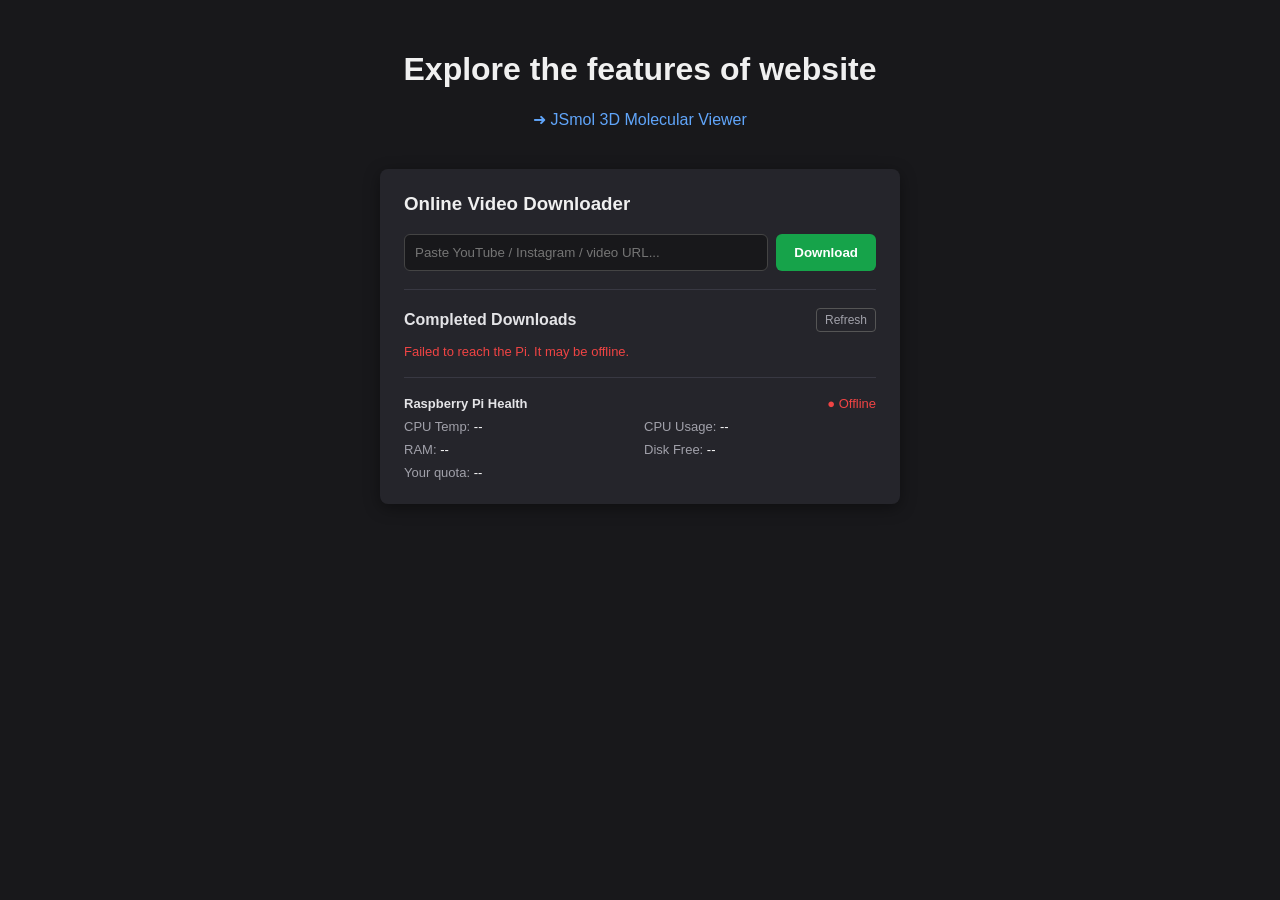
==== commit 804c9f8e: "handle already-downloaded response, avoid redundant re-downloads" ====
--- a/index.html
+++ b/index.html
@@ -266,6 +266,14 @@
                 });
 
                 const data = await res.json().catch(() => ({}));
+                if (res.ok && data.status === "already downloaded" && data.download_url) {
+                    // The file is already on the Pi; skip the download entirely.
+                    input.value = "";
+                    status.innerText = "That video is already on the Pi - click Save below.";
+                    status.style.color = "#4ade80";
+                    fetchCompletedVideos();
+                    return;
+                }
                 if (res.ok && data.task_id) {
                     input.value = "";
                     if (typeof data.quota_left === "number") {
